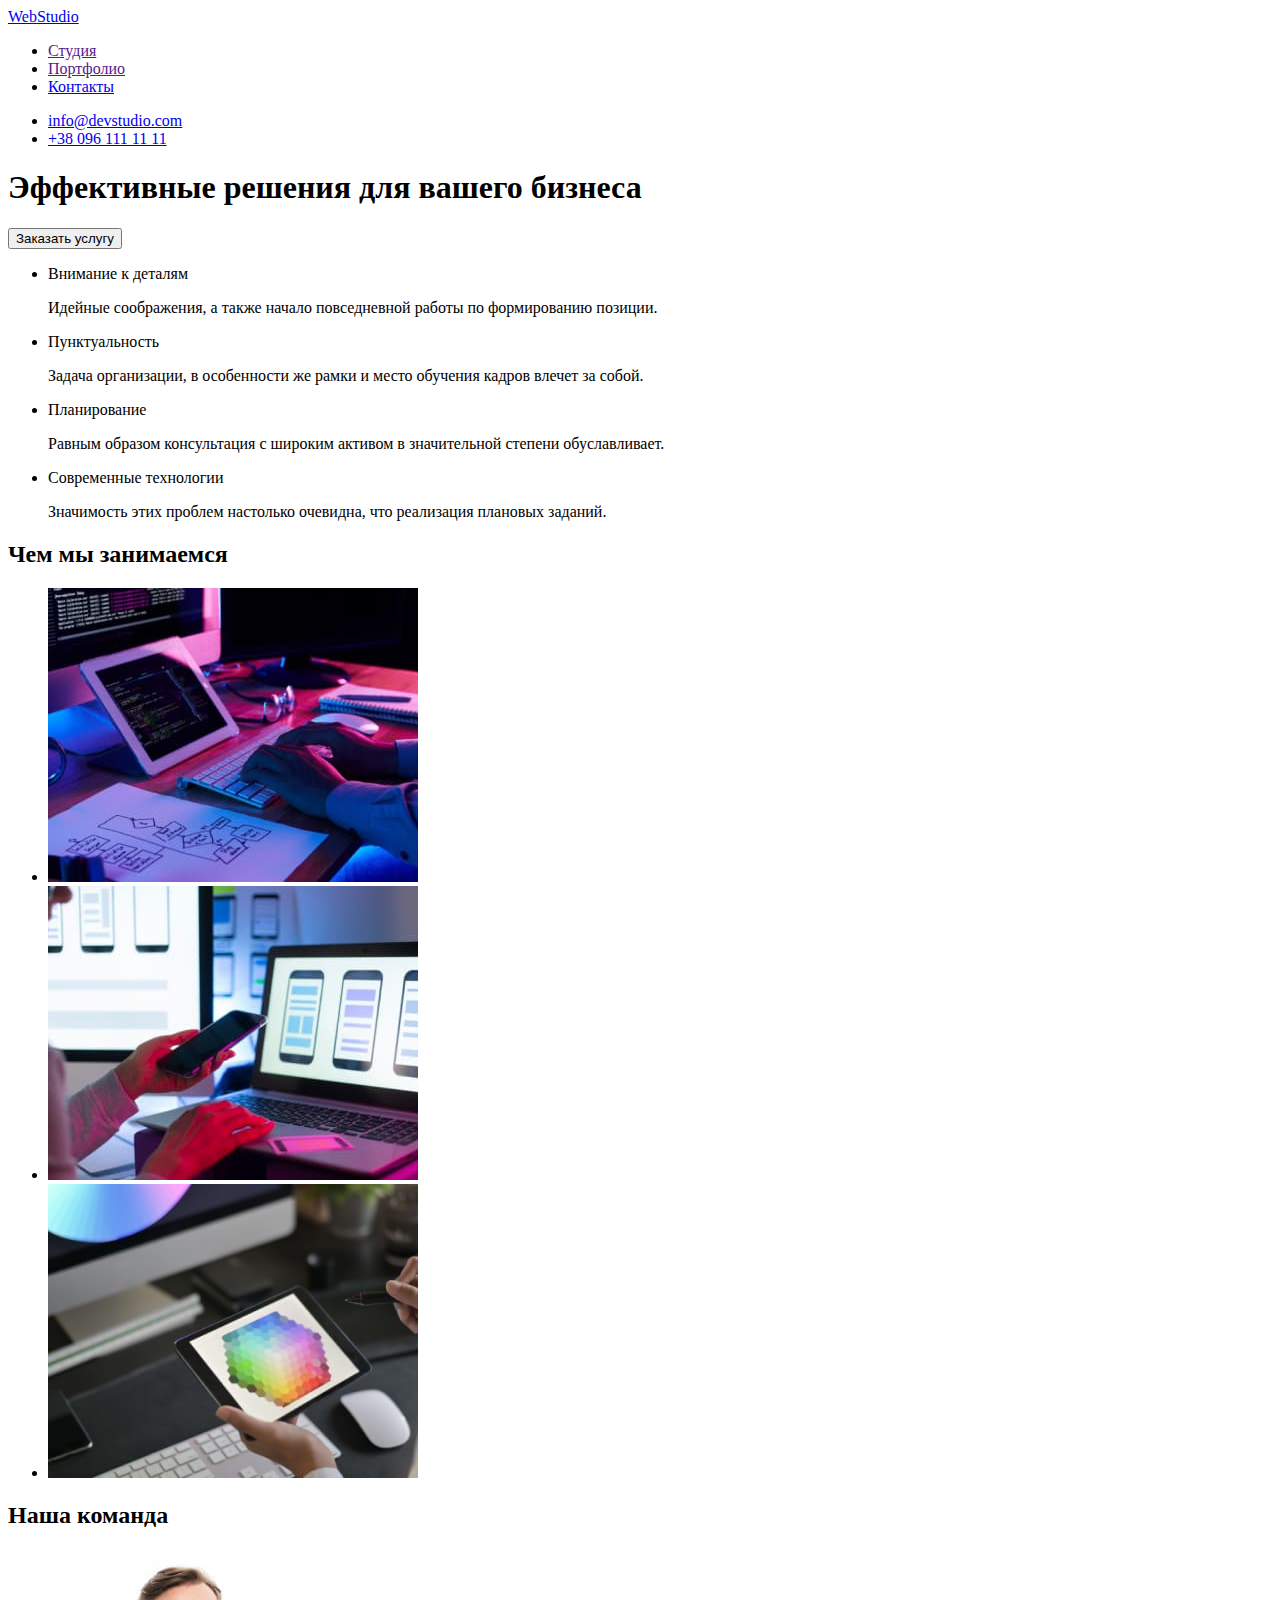
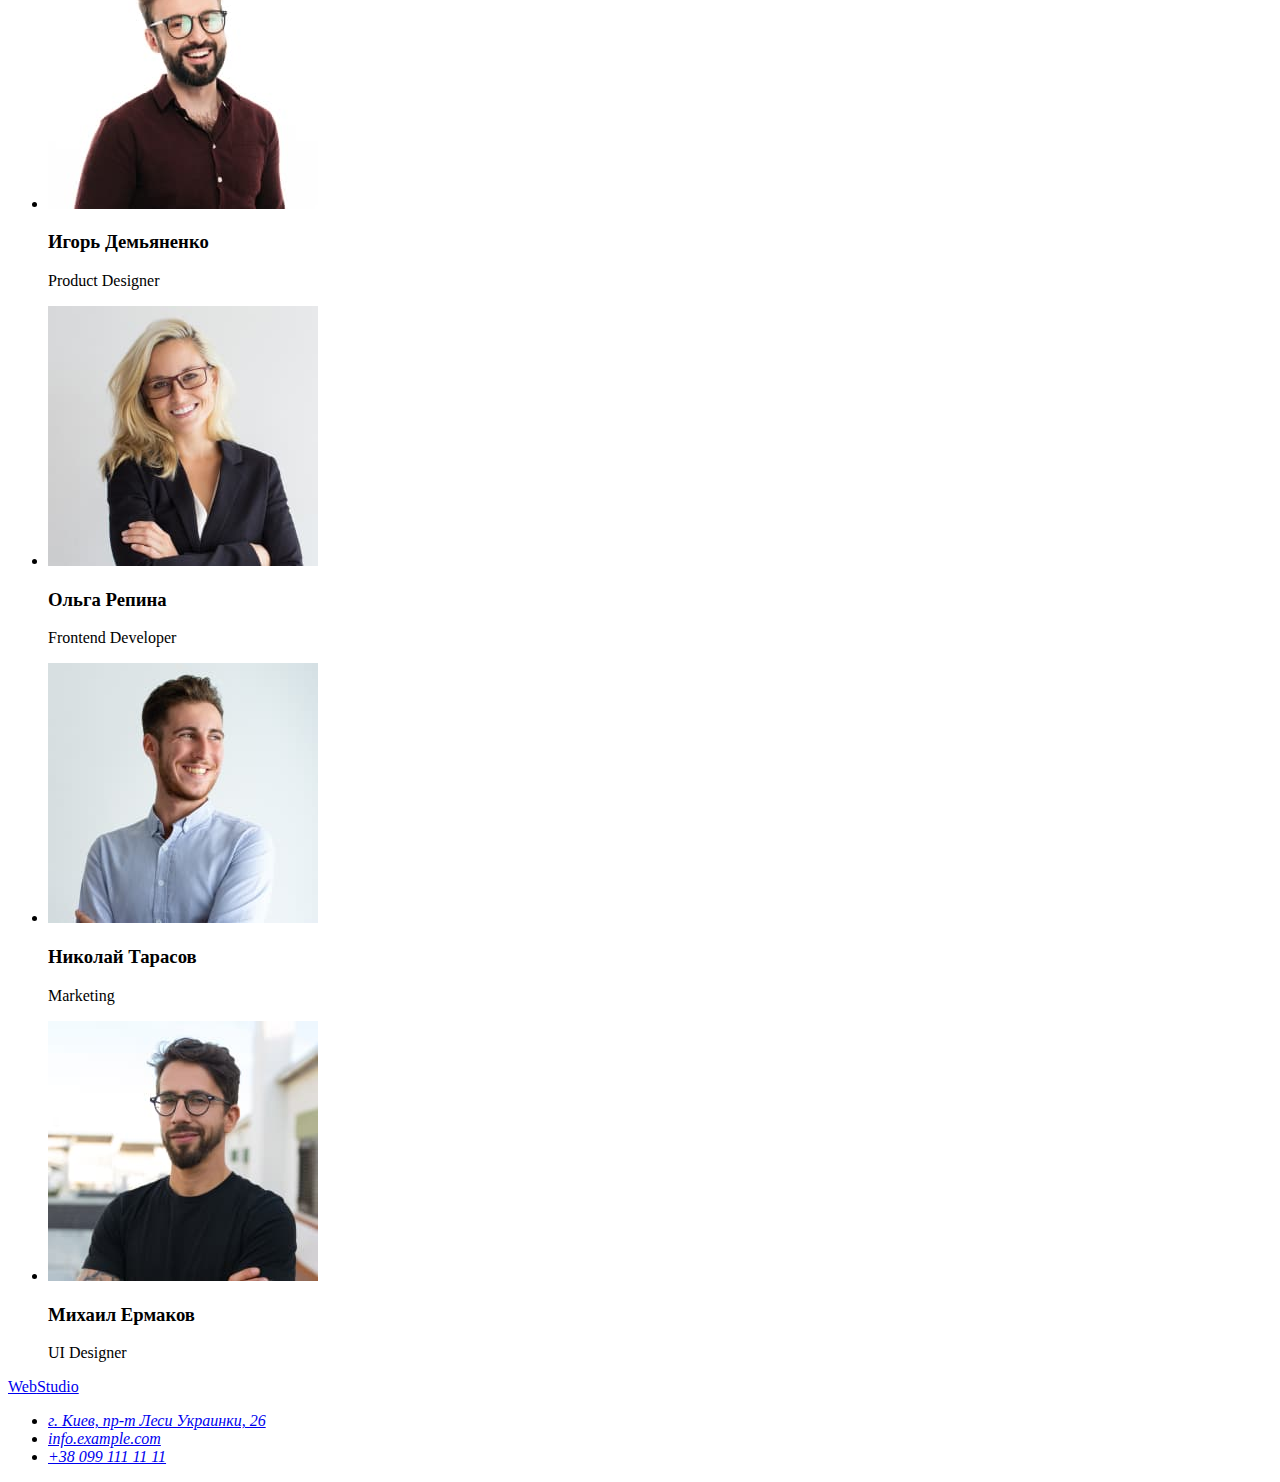
==== index.html @ 1241a921 "Initial commit" ====
<!DOCTYPE html>
<html lang="ru">
  <head>
    <meta charset="UTF-8" />
    <meta http-equiv="X-UA-Compatible" content="IE=edge" />
    <meta name="viewport" content="width=device-width, initial-scale=1.0" />
    <title>Студия</title>
    <link rel="stylesheet" href="css/stiles.css" />
  </head>
  <body>
    <!--Header-->
    <header class="header">
      <div class="container container-top-line">
        <a class="logo header-logo" href="./index.html">
          <span class="logo-accent">Web</span>Studio
        </a>
        <div class="header-content">
          <nav class="nav">
            <ul class="nav-list">
              <li class="nav-list-item">
                <a class="nav-link" href="">Студия</a>
              </li>
              <li class="nav-list-item">
                <a class="nav-link" href="">Портфолио</a>
              </li>
              <li class="nav-list-item">
                <a class="nav-link" href="#contacts">Контакты</a>
              </li>
            </ul>
          </nav>
          <ul class="top-menu-contacts-list">
            <li class="top-menu-contacts-item">
              <a
                class="top-menu-contacts-link"
                href="mailto:info@devstudio.com"
              >
                info@devstudio.com</a
              >
            </li>
            <li class="top-menu-contacts-item">
              <a class="top-menu-contacts-link" href="tel:+380961111111"
                >+38 096 111 11 11</a
              >
            </li>
          </ul>
        </div>
      </div>
    </header>
    <main>
      <!--Hero section -->
      <section class="hero-section">
        <div class="container hero-container">
          <h1 class="hero-title">Эффективные решения для вашего бизнеса</h1>
          <button type="button" class="order-button">Заказать услугу</button>
        </div>
      </section>
      <!--benefits Section-->
      <section class="benefits-section">
        <div class="container benefits-container">
          <h2 hidden class="section-title">Особенности</h2> <!--скрыто-->
          <ul class="benefits-list">
            <!--Benefits item 1-->
            <li class="benefits-item">
              <p class="benefits-item-title">Внимание к деталям</p>
              <p class="benefits-item-text">
                Идейные соображения, а также начало повседневной работы по
                формированию позиции.
              </p>
            </li>
            <!--benefits item 2-->
            <li class="benefits-item">
              <p class="benefits-item-title">Пунктуальность</p>
              <p class="benefits-item-text">
                Задача организации, в особенности же рамки и место обучения
                кадров влечет за собой.
              </p>
            </li>
            <!--benefits item 3-->
            <li class="benefits-item">
              <p class="benefits-item-title">Планирование</p>
              <p class="benefits-item-text">
                Равным образом консультация с широким активом в значительной
                степени обуславливает.
              </p>
            </li>
            <!--benefits item 4-->
            <li class="benefits-item">
              <p class="benefits-item-title">Современные технологии</p>
              <p class="benefits-item-text">
                Значимость этих проблем настолько очевидна, что реализация
                плановых заданий.
              </p>
            </li>
          </ul>
        </div>
      </section>
      <!--Activity Section-->
      <section class="activity-section">
        <div class="container activity-container">
          <h2 class="section-title">Чем мы занимаемся</h2>
          <ul class="activity-list">
            <li class="activity-item">
              <img
                class="activity-img"
                src="./images/box1.jpg"
                alt="box1"
                width="370"
                height="294"
              />
            </li>
            <li class="activity-item">
              <img
                class="activity-img"
                src="./images/box2.jpg"
                alt="box2"
                width="370"
                height="294"
              />
            </li>
            <li class="activity-item">
              <img
                class="activity-img"
                src="./images/box3.jpg"
                alt="box3"
                width="370"
                height="294"
              />
            </li>
          </ul>
        </div>
      </section>
      <!--Team Section-->
      <section class="team-section">
        <div class="container team-container">
          <h2 class="section-title">Наша команда</h2>
          <ul class="team-list">
            <!--Team-card 1-->
            <li class="team-card">
              <img
                src="./images/productdesigner.jpg"
                alt="Игорь Демьяненко"
                class="team-img"
                width="270"
                height="260"
              />
              <h3 class="team-card-name">Игорь Демьяненко</h3>
              <p lang="en" class="team-card-position">Product Designer</p>
            </li>
            <!--Team-card 2-->
            <li class="team-card">
              <img
                src="./images/fronenddeveloper.jpg"
                alt="Ольга Репина"
                class="team-img"
                width="270"
                height="260"
              />
              <h3 class="team-card-name">Ольга Репина</h3>
              <p lang="en" class="team-card-position">Frontend Developer</p>
            </li>
            <!--Team-card 3-->
            <li class="team-card">
              <img
                src="./images/marketing.jpg"
                alt="Николай Тарасов"
                class="team-img"
                width="270"
                height="260"
              />
              <h3 class="team-card-name">Николай Тарасов</h3>
              <p lang="en" class="team-card-position">Marketing</p>
            </li>
            <!--Team-card 4-->
            <li class="team-card">
              <img
                src="./images/uidesigner.jpg"
                alt="Михаил Ермаков"
                class="team-img"
                width="270"
                height="260"
              />
              <h3 class="team-card-name">Михаил Ермаков</h3>
              <p lang="en" class="team-card-position">UI Designer</p>
            </li>
          </ul>
        </div>
      </section>
    </main>
    <!--Footer-->
    <footer class="footer" id="contacts">
      <div class="container footer-container">
        <a class="logo footer-logo" href="./index.html">
          <span class="logo-accent">Web</span>Studio
        </a>
        <address class="footer-address">
          <ul>
            <li>
              <a
                href="https://goo.gl/maps/AorqNfxdtR1ALaBC8"
                target="-blank"
                rel="noopener noreferrer"
                class="footer-contacts-item"
                >г. Киев, пр-т Леси Украинки, 26</a
              >
            </li>
            <li>
              <a class="footer-contacts-link" href="mailto:info.example.com"
                >info.example.com</a
              >
            </li>
            <li>
              <a class="footer-contacts-link" href="tel:+380991111111">
                +38 099 111 11 11</a
              >
            </li>
          </ul>
        </address>
      </div>
    </footer>
  </body>
</html>
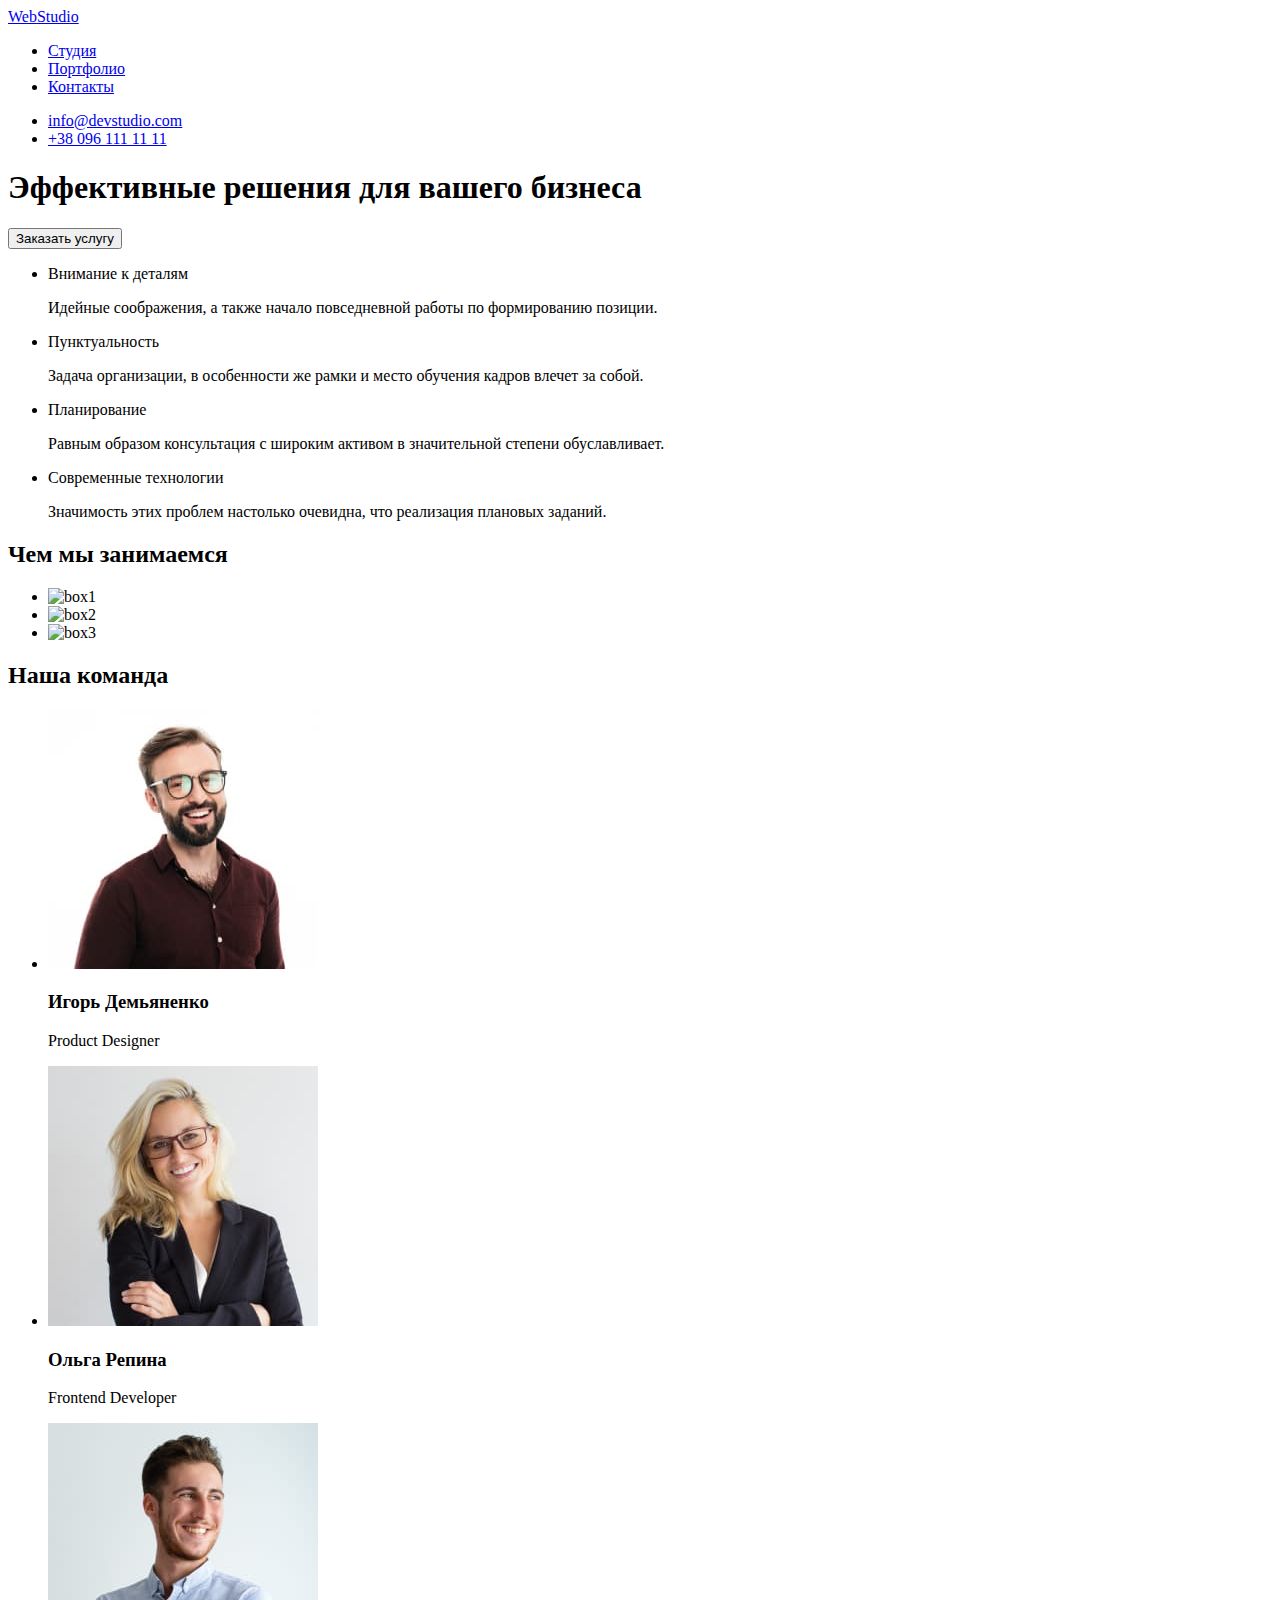
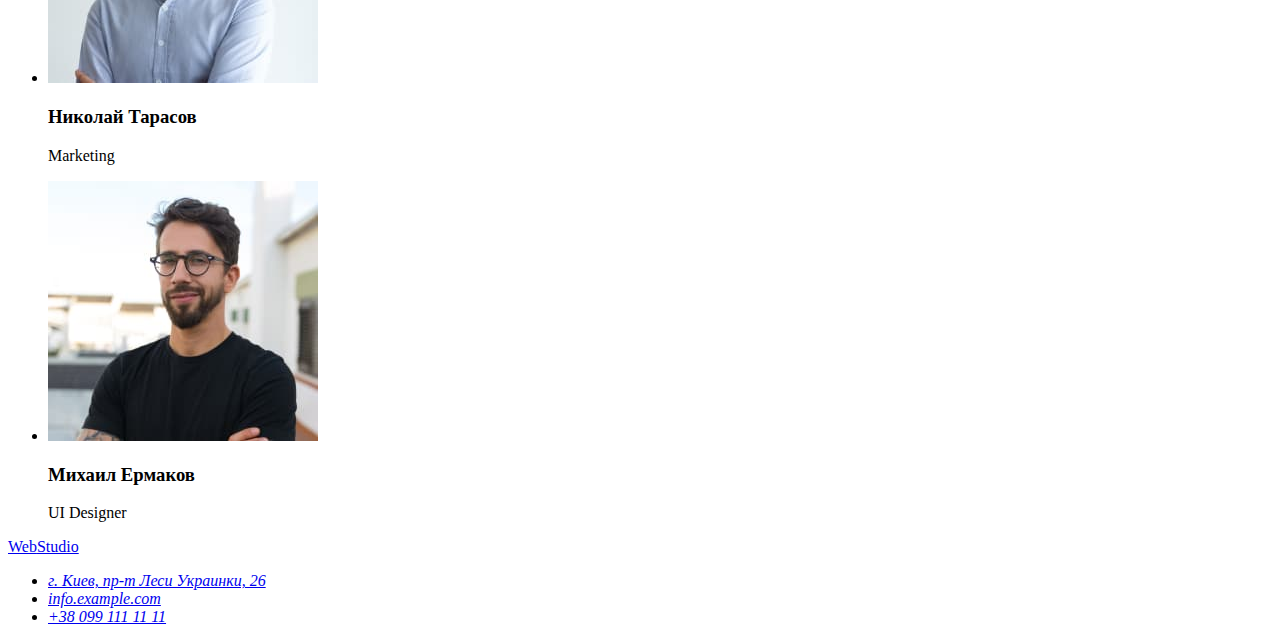
==== commit 92b2f982: "Portfolio add" ====
--- a/index.html
+++ b/index.html
@@ -18,10 +18,10 @@
           <nav class="nav">
             <ul class="nav-list">
               <li class="nav-list-item">
-                <a class="nav-link" href="">Студия</a>
+                <a class="nav-link" href="./index.html">Студия</a>
               </li>
               <li class="nav-list-item">
-                <a class="nav-link" href="">Портфолио</a>
+                <a class="nav-link" href="./portfolio.html">Портфолио</a>
               </li>
               <li class="nav-list-item">
                 <a class="nav-link" href="#contacts">Контакты</a>
@@ -51,15 +51,15 @@
       <section class="hero-section">
         <div class="container hero-container">
           <h1 class="hero-title">Эффективные решения для вашего бизнеса</h1>
-          <button type="button" class="order-button">Заказать услугу</button>
-        </div>
-      </section>
-      <!--benefits Section-->
+          <button type="button" class="hero-button">Заказать услугу</button>
+        </div>
+      </section>
+      <!--Benefits Section-->
       <section class="benefits-section">
         <div class="container benefits-container">
           <h2 hidden class="section-title">Особенности</h2> <!--скрыто-->
           <ul class="benefits-list">
-            <!--Benefits item 1-->
+            <!--benefits item 1-->
             <li class="benefits-item">
               <p class="benefits-item-title">Внимание к деталям</p>
               <p class="benefits-item-text">
@@ -94,33 +94,33 @@
           </ul>
         </div>
       </section>
-      <!--Activity Section-->
-      <section class="activity-section">
-        <div class="container activity-container">
+      <!--Activities Section-->
+      <section class="activities-section">
+        <div class="container activities-container">
           <h2 class="section-title">Чем мы занимаемся</h2>
-          <ul class="activity-list">
-            <li class="activity-item">
-              <img
-                class="activity-img"
-                src="./images/box1.jpg"
+          <ul class="activities-list">
+            <li class="activities-item">
+              <img
+                class="activities-img"
+                src="./images/activities/box1.jpg"
                 alt="box1"
                 width="370"
                 height="294"
               />
             </li>
-            <li class="activity-item">
-              <img
-                class="activity-img"
-                src="./images/box2.jpg"
+            <li class="activities-item">
+              <img
+                class="activities-img"
+                src="./images/activities/box2.jpg"
                 alt="box2"
                 width="370"
                 height="294"
               />
             </li>
-            <li class="activity-item">
-              <img
-                class="activity-img"
-                src="./images/box3.jpg"
+            <li class="activities-item">
+              <img
+                class="activities-img"
+                src="./images/activities/box3.jpg"
                 alt="box3"
                 width="370"
                 height="294"
@@ -137,7 +137,7 @@
             <!--Team-card 1-->
             <li class="team-card">
               <img
-                src="./images/productdesigner.jpg"
+                src="./images/team/productdesigner.jpg"
                 alt="Игорь Демьяненко"
                 class="team-img"
                 width="270"
@@ -149,7 +149,7 @@
             <!--Team-card 2-->
             <li class="team-card">
               <img
-                src="./images/fronenddeveloper.jpg"
+                src="./images/team/fronenddeveloper.jpg"
                 alt="Ольга Репина"
                 class="team-img"
                 width="270"
@@ -161,7 +161,7 @@
             <!--Team-card 3-->
             <li class="team-card">
               <img
-                src="./images/marketing.jpg"
+                src="./images/team/marketing.jpg"
                 alt="Николай Тарасов"
                 class="team-img"
                 width="270"
@@ -173,7 +173,7 @@
             <!--Team-card 4-->
             <li class="team-card">
               <img
-                src="./images/uidesigner.jpg"
+                src="./images/team/uidesigner.jpg"
                 alt="Михаил Ермаков"
                 class="team-img"
                 width="270"
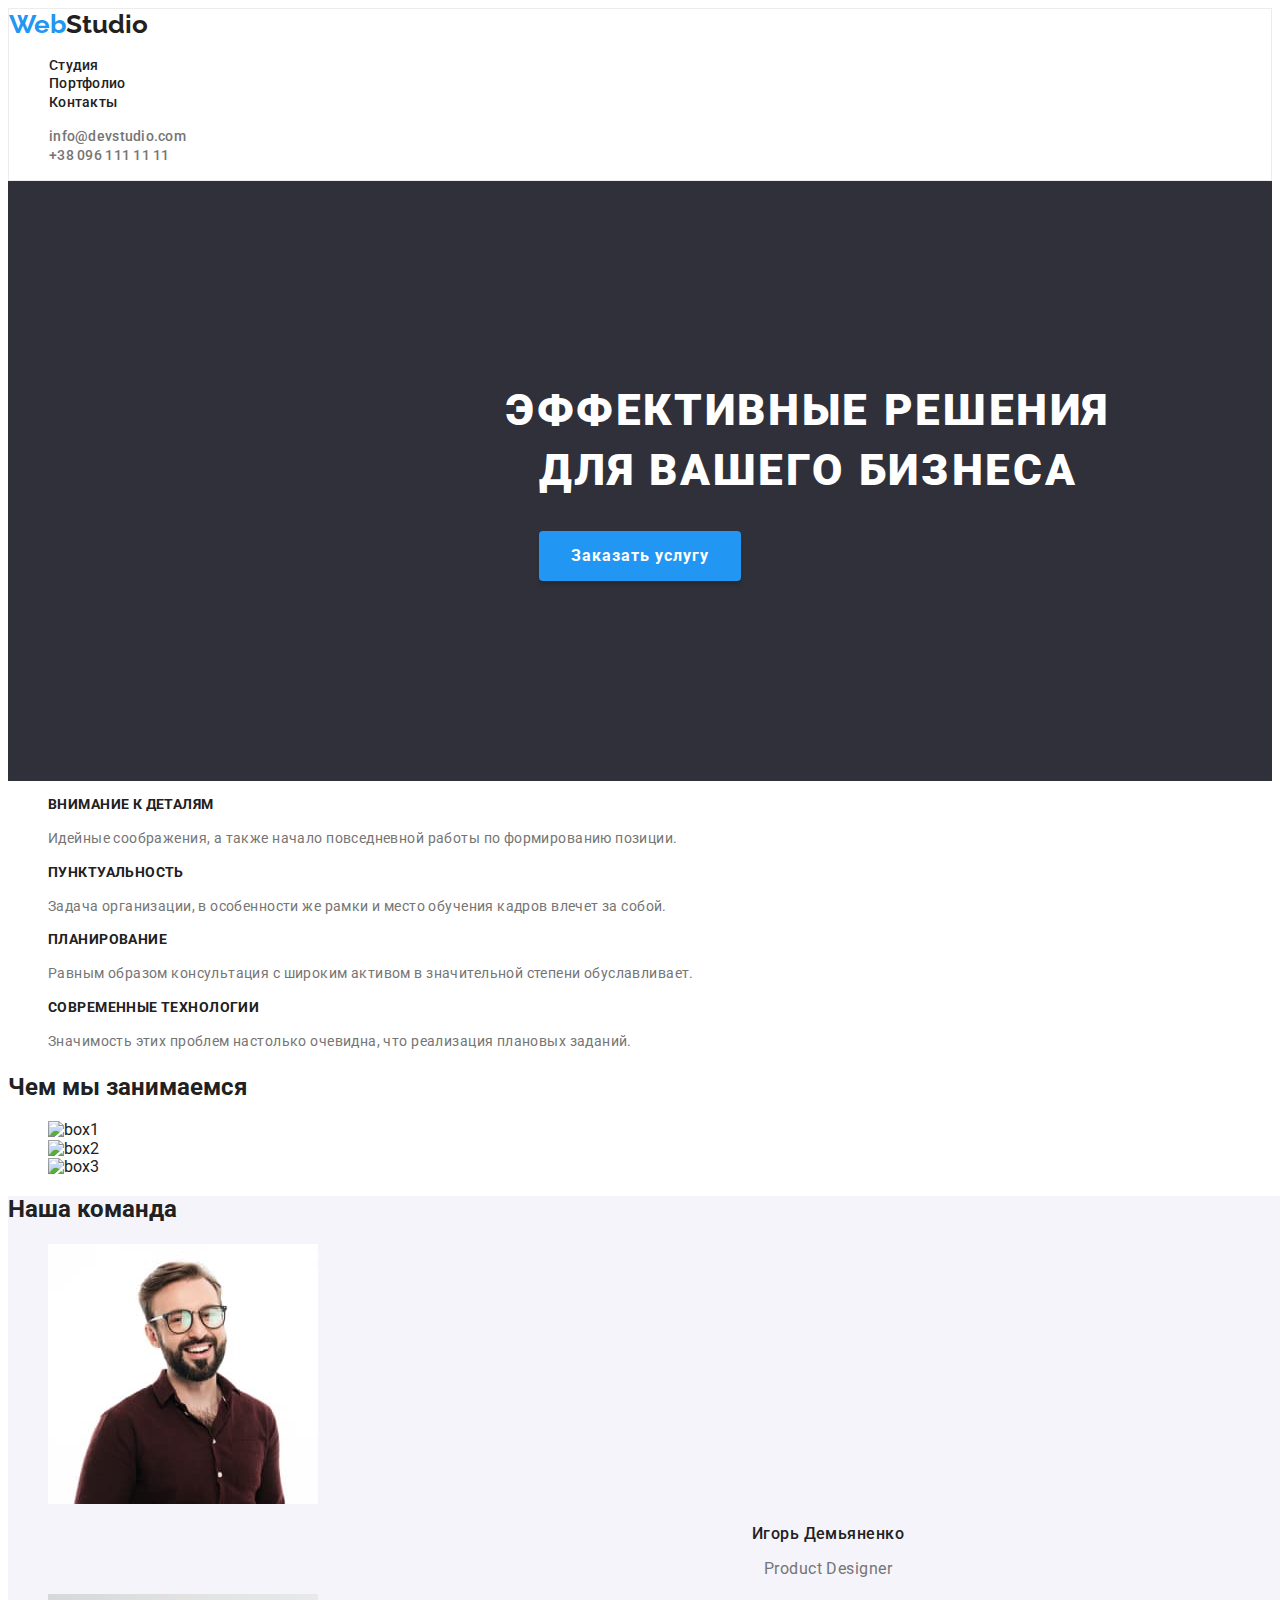
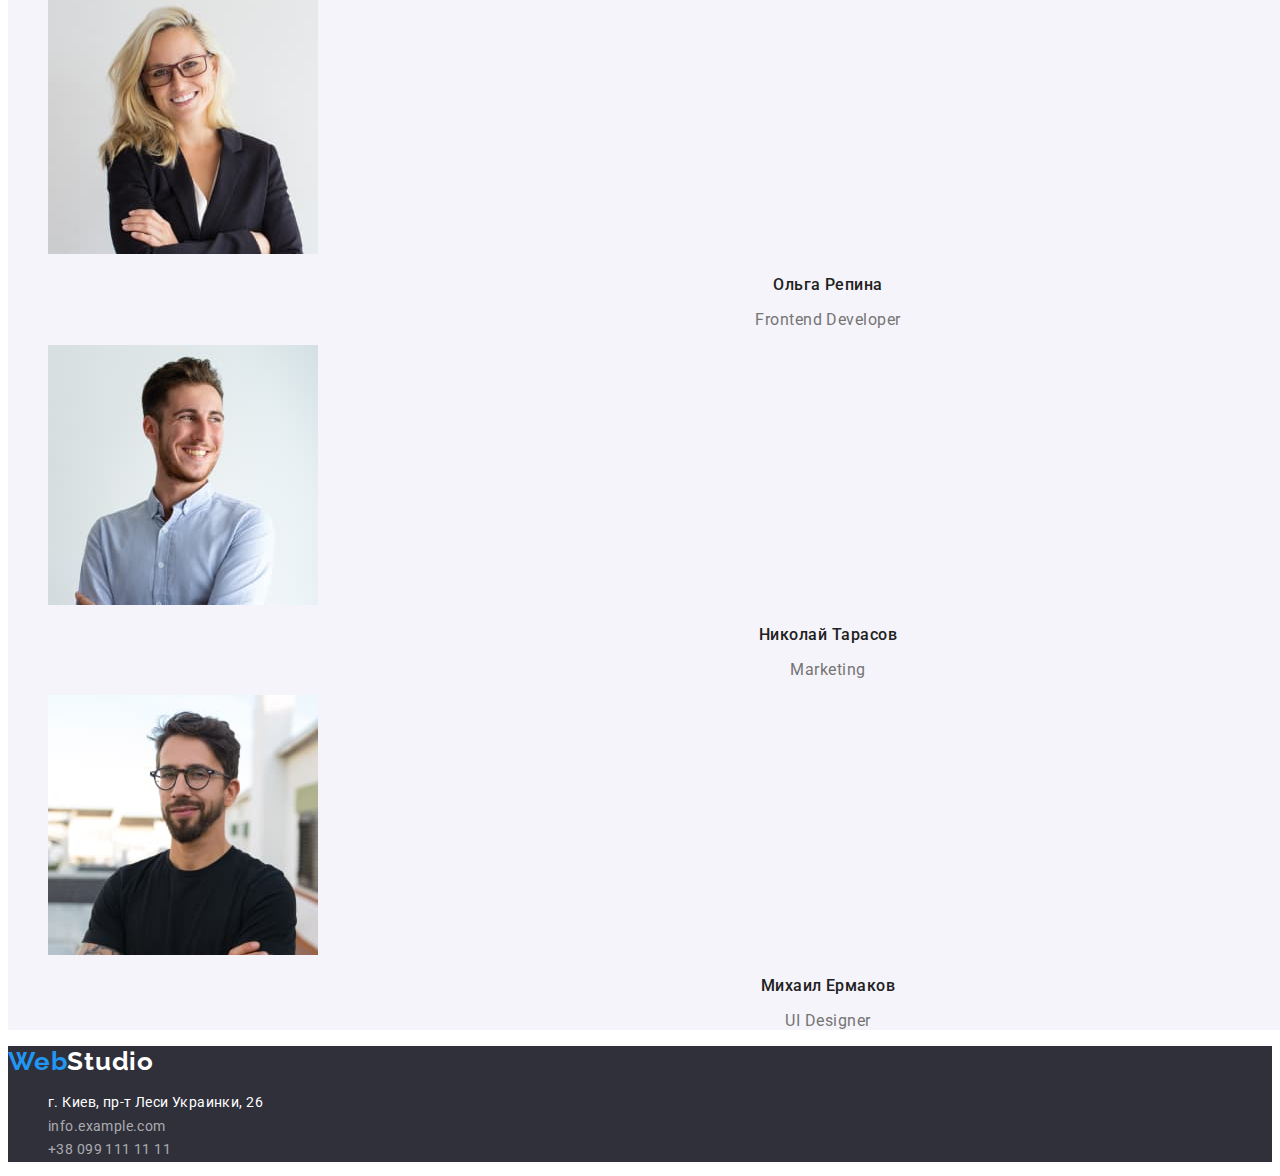
==== commit 9b43fd03: "css fonts and colors" ====
--- a/index.html
+++ b/index.html
@@ -5,40 +5,43 @@
     <meta http-equiv="X-UA-Compatible" content="IE=edge" />
     <meta name="viewport" content="width=device-width, initial-scale=1.0" />
     <title>Студия</title>
-    <link rel="stylesheet" href="css/stiles.css" />
+    <link link rel="stylesheet" href="./css/styles.css" />
+    <link link rel="preconnect" href="https://fonts.googleapis.com">
+<link link rel="preconnect" href="https://fonts.gstatic.com" crossorigin>
+<link link href="https://fonts.googleapis.com/css2?family=Raleway:wght@700&family=Roboto:wght@400;500;700;900&display=swap" rel="stylesheet"> 
   </head>
   <body>
     <!--Header-->
     <header class="header">
       <div class="container container-top-line">
-        <a class="logo header-logo" href="./index.html">
+        <a class="logo header-logo link" href="./index.html">
           <span class="logo-accent">Web</span>Studio
         </a>
         <div class="header-content">
           <nav class="nav">
-            <ul class="nav-list">
+            <ul class="nav-list list">
               <li class="nav-list-item">
-                <a class="nav-link" href="./index.html">Студия</a>
+                <a class="nav-link link" href="./index.html">Студия</a>
               </li>
               <li class="nav-list-item">
-                <a class="nav-link" href="./portfolio.html">Портфолио</a>
+                <a class="nav-link link" href="./portfolio.html">Портфолио</a>
               </li>
               <li class="nav-list-item">
-                <a class="nav-link" href="#contacts">Контакты</a>
+                <a class="nav-link link" href="#contacts">Контакты</a>
               </li>
             </ul>
           </nav>
-          <ul class="top-menu-contacts-list">
+          <ul class="top-menu-contacts-list list">
             <li class="top-menu-contacts-item">
               <a
-                class="top-menu-contacts-link"
+                class="top-menu-contacts-link link"
                 href="mailto:info@devstudio.com"
               >
                 info@devstudio.com</a
               >
             </li>
             <li class="top-menu-contacts-item">
-              <a class="top-menu-contacts-link" href="tel:+380961111111"
+              <a class="top-menu-contacts-link link" href="tel:+380961111111"
                 >+38 096 111 11 11</a
               >
             </li>
@@ -46,19 +49,19 @@
         </div>
       </div>
     </header>
-    <main>
+    <main class="main content">
       <!--Hero section -->
-      <section class="hero-section">
+      <section class="hero">
         <div class="container hero-container">
           <h1 class="hero-title">Эффективные решения для вашего бизнеса</h1>
-          <button type="button" class="hero-button">Заказать услугу</button>
+          <button type="button" class="hero-button btn">Заказать услугу</button>
         </div>
       </section>
       <!--Benefits Section-->
-      <section class="benefits-section">
+      <section class="benefits">
         <div class="container benefits-container">
           <h2 hidden class="section-title">Особенности</h2> <!--скрыто-->
-          <ul class="benefits-list">
+          <ul class="benefits-list list">
             <!--benefits item 1-->
             <li class="benefits-item">
               <p class="benefits-item-title">Внимание к деталям</p>
@@ -95,10 +98,10 @@
         </div>
       </section>
       <!--Activities Section-->
-      <section class="activities-section">
+      <section class="activities">
         <div class="container activities-container">
           <h2 class="section-title">Чем мы занимаемся</h2>
-          <ul class="activities-list">
+          <ul class="activities-list list">
             <li class="activities-item">
               <img
                 class="activities-img"
@@ -130,10 +133,10 @@
         </div>
       </section>
       <!--Team Section-->
-      <section class="team-section">
+      <section class="team">
         <div class="container team-container">
           <h2 class="section-title">Наша команда</h2>
-          <ul class="team-list">
+          <ul class="team-list list">
             <!--Team-card 1-->
             <li class="team-card">
               <img
@@ -189,27 +192,27 @@
     <!--Footer-->
     <footer class="footer" id="contacts">
       <div class="container footer-container">
-        <a class="logo footer-logo" href="./index.html">
+        <a class="logo footer-logo link" href="./index.html">
           <span class="logo-accent">Web</span>Studio
         </a>
         <address class="footer-address">
-          <ul>
+          <ul class="footer-list list">
             <li>
               <a
                 href="https://goo.gl/maps/AorqNfxdtR1ALaBC8"
                 target="-blank"
                 rel="noopener noreferrer"
-                class="footer-contacts-item"
+                class="footer-contacts-item link"
                 >г. Киев, пр-т Леси Украинки, 26</a
               >
             </li>
             <li>
-              <a class="footer-contacts-link" href="mailto:info.example.com"
+              <a class="footer-contacts-link link" href="mailto:info.example.com"
                 >info.example.com</a
               >
             </li>
             <li>
-              <a class="footer-contacts-link" href="tel:+380991111111">
+              <a class="footer-contacts-link link" href="tel:+380991111111">
                 +38 099 111 11 11</a
               >
             </li>
--- a/css/styles.css
+++ b/css/styles.css
@@ -0,0 +1,298 @@
+:root {
+    --accent: #2196F3;
+    --main-bg: #FFFFFF;
+    --secondary-bg: #F5F4FA;
+    --main-text: #212121;
+    --secondary-text: #757575;
+    --light-text: #ffffff;
+    --footer-contacts: rgba(255, 255, 255, 0.6);
+    --footer-bg: #2F303A;
+    --nav-underline: #ECECEC;
+    --item-border: #EEEEEE;
+    /* fonts */
+    --main-font:"Roboto";
+    --secondary-font: "Raleway";
+}
+
+body {
+    font-family:var(--main-font),sans-serif;
+    font size: 14px;
+    line-height: 1.15;
+    color: var(--main-text);
+    background-color: var(--main-bg);
+    width: auto;
+    height: auto;
+}
+
+.btn {
+    font-family: inherit;
+    text-transform: none;
+    border-style: none;
+    border-radius: 4px;
+    font-size: 16px;
+}
+
+.list {
+    list-style: none;
+
+}
+
+.link {
+    text-decoration: none;
+    color: var(--main-text)
+}
+
+
+/* Header section */
+
+.header {
+    background-color: var(--main-bg);
+    border: 1px solid var(--nav-underline);
+}
+
+.nav-link, .top-menu-contacts-link {
+    font-style: normal;
+    font-weight: 500;
+    font-size: 14px;
+    line-height: 1.14;
+    letter-spacing: 0.02em;
+}
+.nav-link {
+    color: var(--main-text);
+}
+
+.top-menu-contacts-link{
+    color: var(--secondary-text);
+}
+
+/* Hover */
+
+.link:hover {
+    cursor: pointer;
+}
+
+.top-menu-contacts-link:hover,
+.nav-link:hover,
+.footer-contacts-link:hover,
+.footer-contacts-item:hover,
+.top-menu-contacts-link:focus,
+.nav-link:focus,
+.footer-contacts-link:focus,
+.footer-contacts-item:focus {
+    outline: none;
+    border: none;
+    color: var(--accent)
+}
+
+.nav-link:current (a) {
+    color: var(--accent);
+}
+
+.hero-button,
+.filters-button:hover,
+.hero-button,
+.filters-button:focus {
+    outline: none;
+    cursor: pointer;
+}
+
+.filters-button:hover,
+.filters-button:focus {
+    background-color: var(--accent);
+    box-shadow: 0px 3px 1px rgba(0, 0, 0, 0.1), 0px 1px 2px rgba(0, 0, 0, 0.08), 0px 2px 2px rgba(0, 0, 0, 0.12);
+    color: var(--light-text);
+}
+
+/* Logo */
+
+.logo {
+    width: 145px;
+    height: 31px;
+    display: flex;
+    font-size: 26px;
+    line-height: 1.2;
+    font-family:var(--secondary-font), sans-serif;
+    font-weight: 700;
+}
+
+.logo-accent {
+    color: var(--accent)
+}
+
+/* hero */
+
+.hero-container {
+    background-color: var(--footer-bg);
+}
+
+.hero-container {
+    width: auto;
+    height: 600px;
+    margin-left: 0px;
+    margin-top: 0px;
+}
+
+.hero-title {
+    font-style: normal;
+    font-weight: 900;
+    font-size: 44px;
+    line-height: 1.36;
+    color: var(--light-text);
+    text-align: center;
+    letter-spacing: 0.06em;
+    text-transform: uppercase;
+}
+
+.hero-title {
+    width: 696px;
+    height: 120px;
+    margin: auto;
+    padding: 200px 452px 30px 452px;
+}
+
+/* hero button */
+
+.hero-button {
+    font-style: normal;
+    font-weight: 700;
+    line-height: 1.875;
+    font-size: 16px;
+    background-color: var(--accent);
+    box-shadow: 0px 4px 4px rgba(0, 0, 0, 0.15);
+    letter-spacing: 0.06em;
+    color: var(--light-text);
+}
+
+.hero-button {
+    margin-left: auto;
+    margin-right: auto;
+    padding: 10px 32px;  
+}
+
+.hero-button {
+    display: block;
+    align-items: center;
+    text-align: center;
+}
+
+/* Section title */
+.section_title {
+    font-style: normal;
+    font-weight: 700;
+    font-size: 36px;
+    line-height: 1.17;
+    text-align: center;
+    letter-spacing: 0.03em;
+}
+.section_title {
+    text-align: center;
+    margin-bottom: 30px
+}
+
+/* Benefits section */
+
+.benefits-item-title {
+    font-style: normal;
+    font-weight: 700;
+    font-size: 14px;
+    line-height: 1.14;
+    letter-spacing: 0.03em;
+    text-transform: uppercase;
+}
+
+.benefits-item-text {
+    font-style: normal;
+    font-weight: 400;
+    font-size: 14px;
+    line-height: 1.7;
+    letter-spacing: 0.03em;
+    color:var(--secondary-text)
+}
+
+/* Team Section */
+
+.team-container {
+    background-color: var(--secondary-bg);
+    width: 1600px;
+}
+
+.team-card-name, .team-card-position {
+    font-style: normal;
+    font-size: 16px;
+    line-height: 1.19;
+    text-align: center;
+    letter-spacing: 0.03em;
+}
+.team-card-name {
+font-weight: 500;
+}
+.team-card-position, .projets-description  {
+    font-weight: 400;
+    color: var(--secondary-text);
+}
+
+/* Portfolio filters */
+
+.filters-button {
+    font-style: normal;
+    font-weight: 500;
+    font-size: 16px;
+    line-height: 1.6;
+    text-align: center;
+    letter-spacing: 0.03em;
+    background-color: var(--secondary-bg);
+    padding: 6px 22px;
+}
+
+/* Ptojects */
+
+.projects-conteiner {
+    box-sizing: border-box;
+    border: 1px solid #EEEEEE;
+}
+
+.projects-name {
+    font-style: normal;
+    font-weight: 700;
+    font-size: 18px;
+    line-height: 2;
+    letter-spacing: 0.06em;
+}
+
+.projets-description {
+    font-style: normal;
+    font-size: 16px;
+    line-height: 1.88;
+    letter-spacing: 0.03em;
+}
+
+/* Footer */
+
+.footer-container {
+    background-color: var(--footer-bg);
+}
+
+.footer-logo {
+    font-style: normal;
+    font-weight: 700;
+    font-size: 26px;
+    line-height: 1.19;
+    letter-spacing: 0.03em;
+    color: var(--light-text);
+}
+
+.footer-list{
+    font-style: normal;
+    font-weight: 400;
+    font-size: 14px;
+    line-height: 1.7;
+    letter-spacing: 0.03em;
+}
+
+.footer-contacts-item {
+    color: var(--light-text);
+}
+
+.footer-contacts-link {
+    color: rgba(255, 255, 255, 0.6);
+}
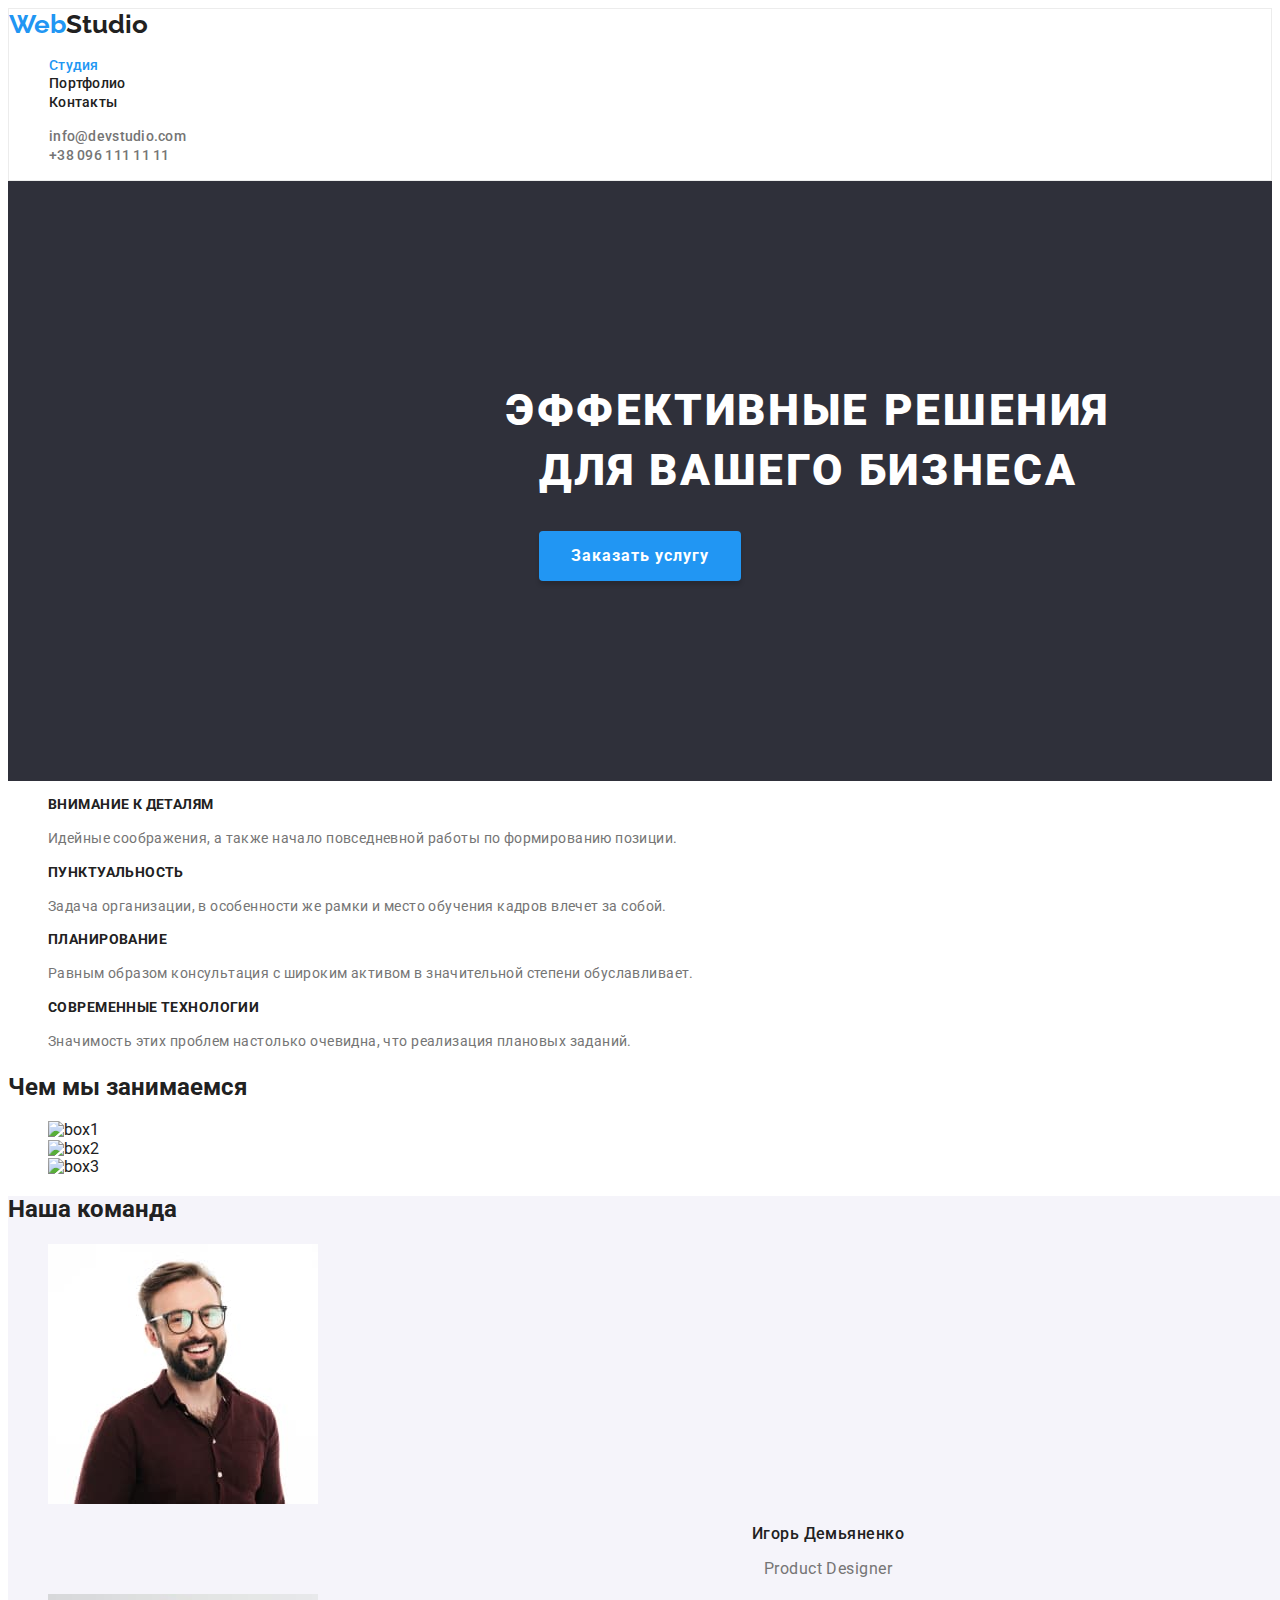
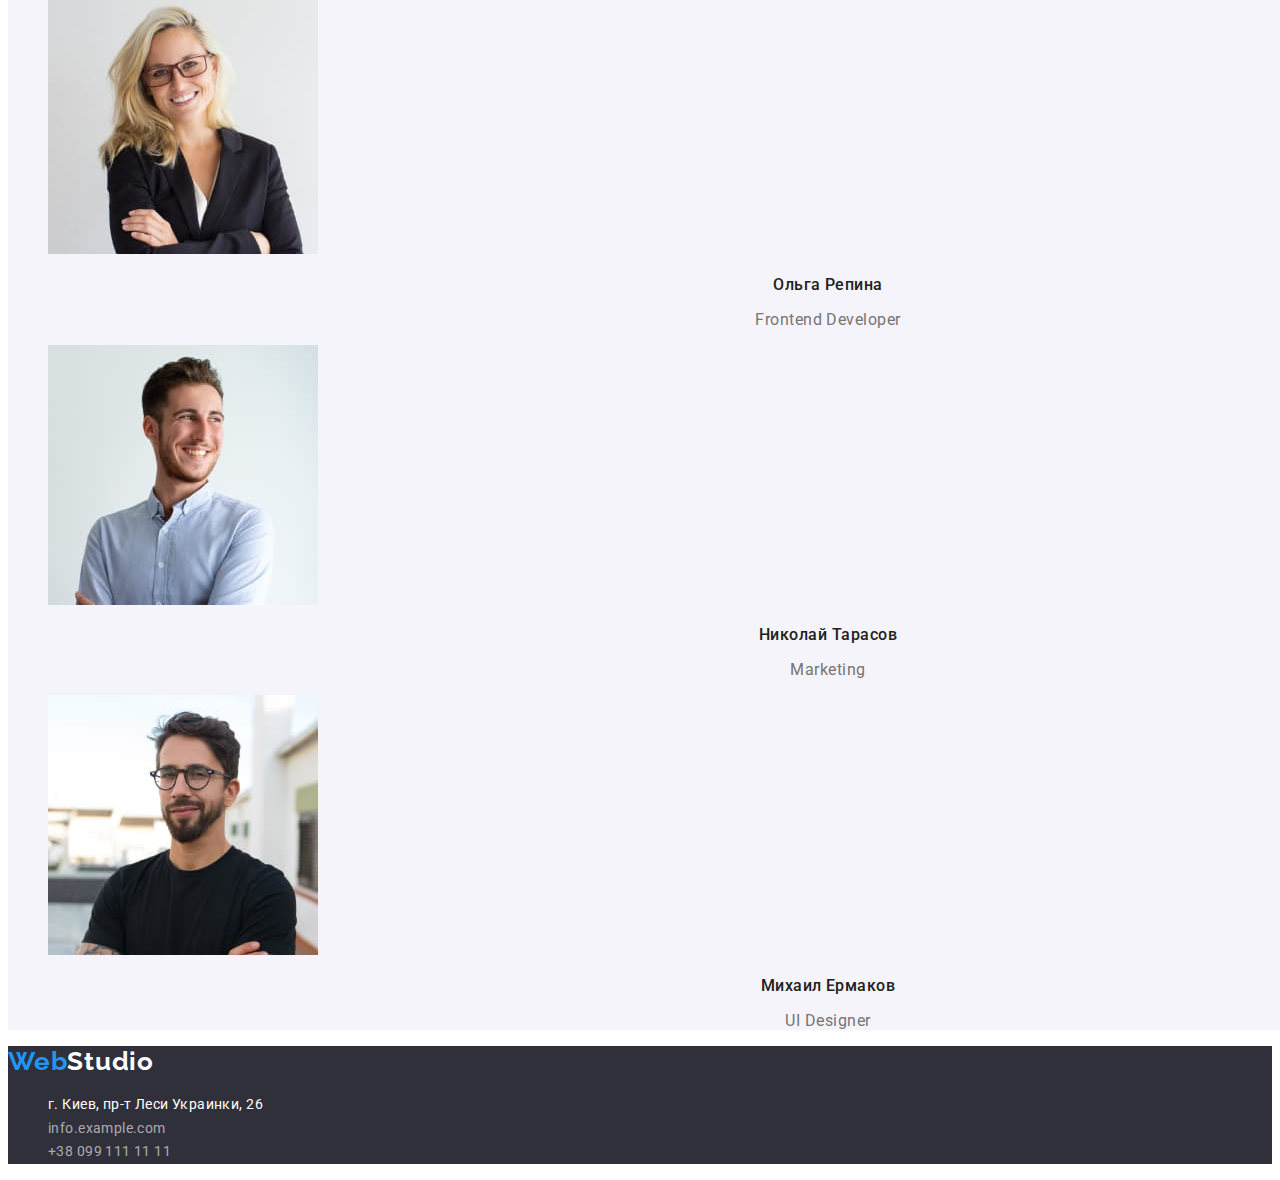
==== commit f6cc7296: "+nav-link-active" ====
--- a/index.html
+++ b/index.html
@@ -21,7 +21,7 @@
           <nav class="nav">
             <ul class="nav-list list">
               <li class="nav-list-item">
-                <a class="nav-link link" href="./index.html">Студия</a>
+                <a class="nav-link link nav-link-active" href="./index.html">Студия</a>
               </li>
               <li class="nav-list-item">
                 <a class="nav-link link" href="./portfolio.html">Портфолио</a>
--- a/css/styles.css
+++ b/css/styles.css
@@ -16,7 +16,7 @@
 
 body {
     font-family:var(--main-font),sans-serif;
-    font size: 14px;
+    font size: 16px;
     line-height: 1.15;
     color: var(--main-text);
     background-color: var(--main-bg);
@@ -29,7 +29,6 @@
     text-transform: none;
     border-style: none;
     border-radius: 4px;
-    font-size: 16px;
 }
 
 .list {
@@ -61,15 +60,14 @@
     color: var(--main-text);
 }
 
+.nav-link-active {
+    color: var(--accent);
+}
 .top-menu-contacts-link{
     color: var(--secondary-text);
 }
 
 /* Hover */
-
-.link:hover {
-    cursor: pointer;
-}
 
 .top-menu-contacts-link:hover,
 .nav-link:hover,
@@ -84,10 +82,6 @@
     color: var(--accent)
 }
 
-.nav-link:current (a) {
-    color: var(--accent);
-}
-
 .hero-button,
 .filters-button:hover,
 .hero-button,
@@ -201,8 +195,6 @@
 }
 
 .benefits-item-text {
-    font-style: normal;
-    font-weight: 400;
     font-size: 14px;
     line-height: 1.7;
     letter-spacing: 0.03em;
@@ -227,7 +219,6 @@
 font-weight: 500;
 }
 .team-card-position, .projets-description  {
-    font-weight: 400;
     color: var(--secondary-text);
 }
 
@@ -260,8 +251,6 @@
 }
 
 .projets-description {
-    font-style: normal;
-    font-size: 16px;
     line-height: 1.88;
     letter-spacing: 0.03em;
 }
@@ -281,7 +270,7 @@
     color: var(--light-text);
 }
 
-.footer-list{
+.footer-contacts-item, .footer-contacts-link {
     font-style: normal;
     font-weight: 400;
     font-size: 14px;
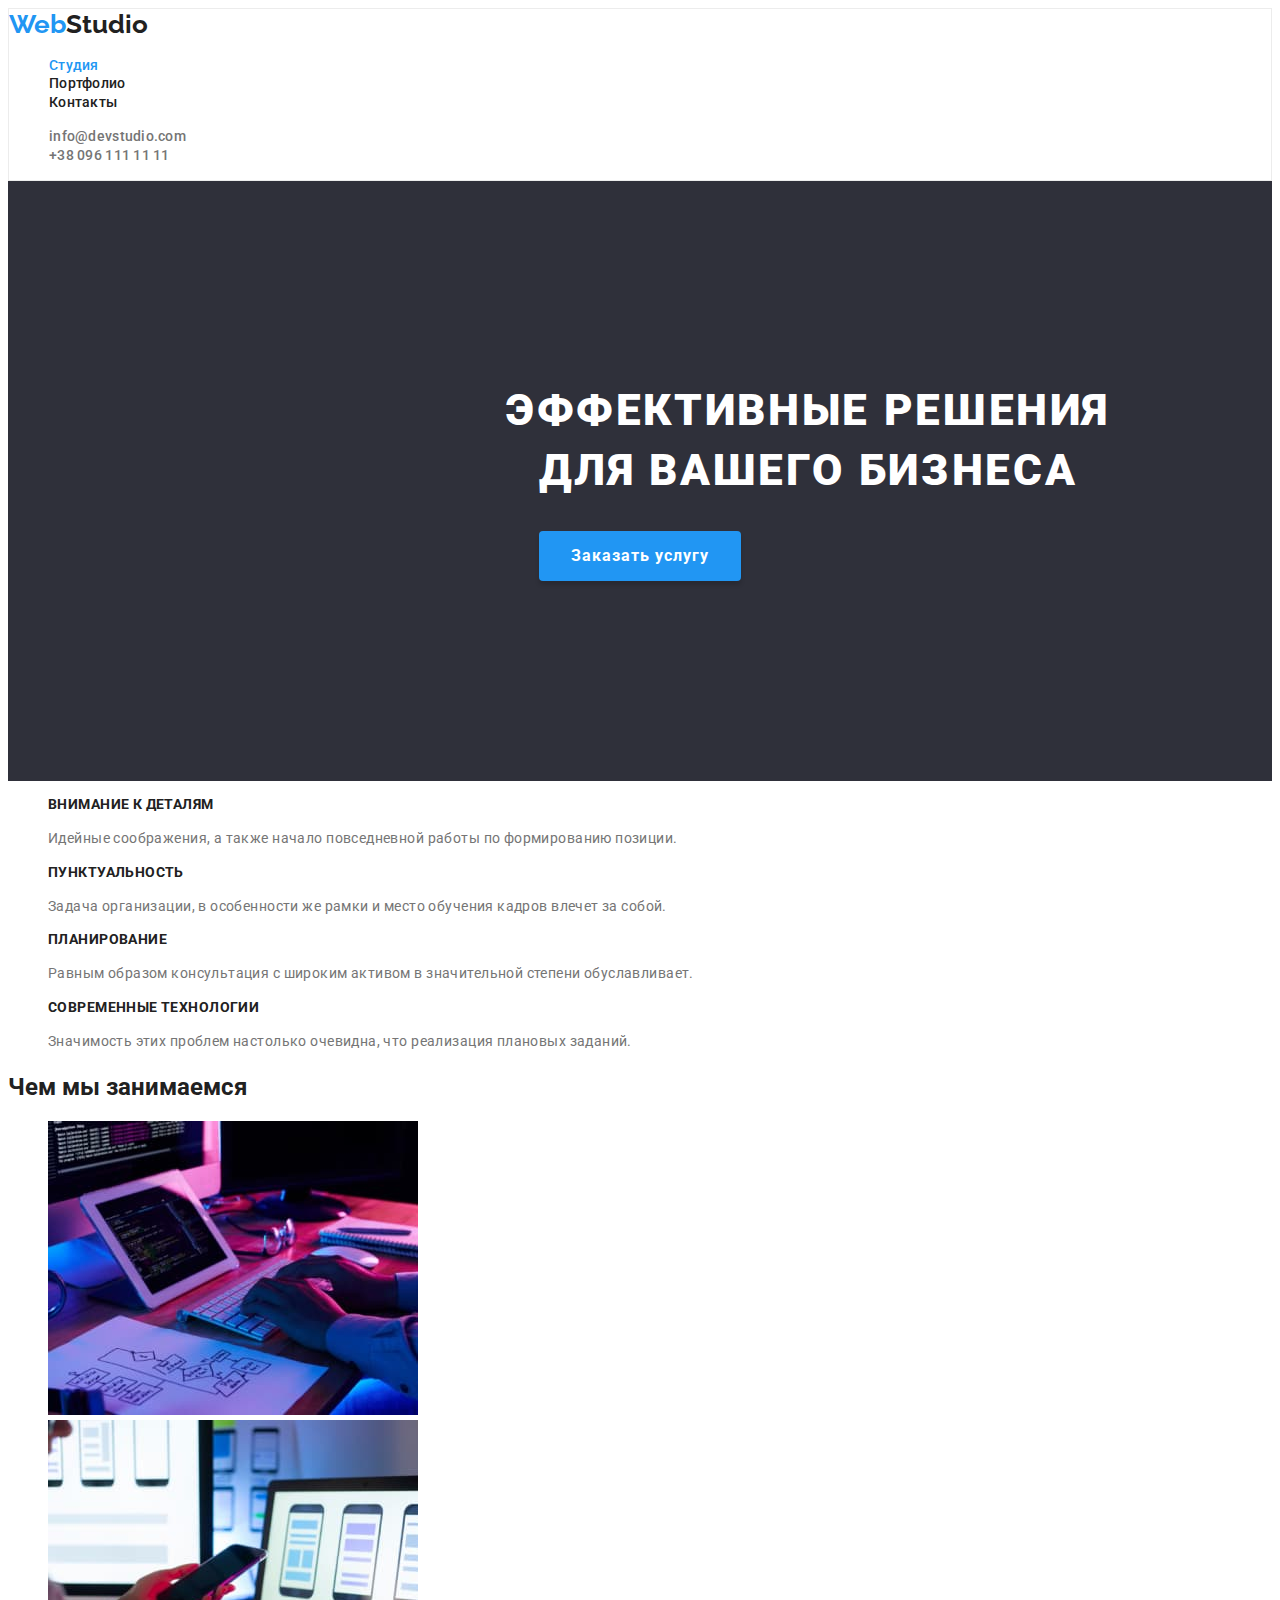
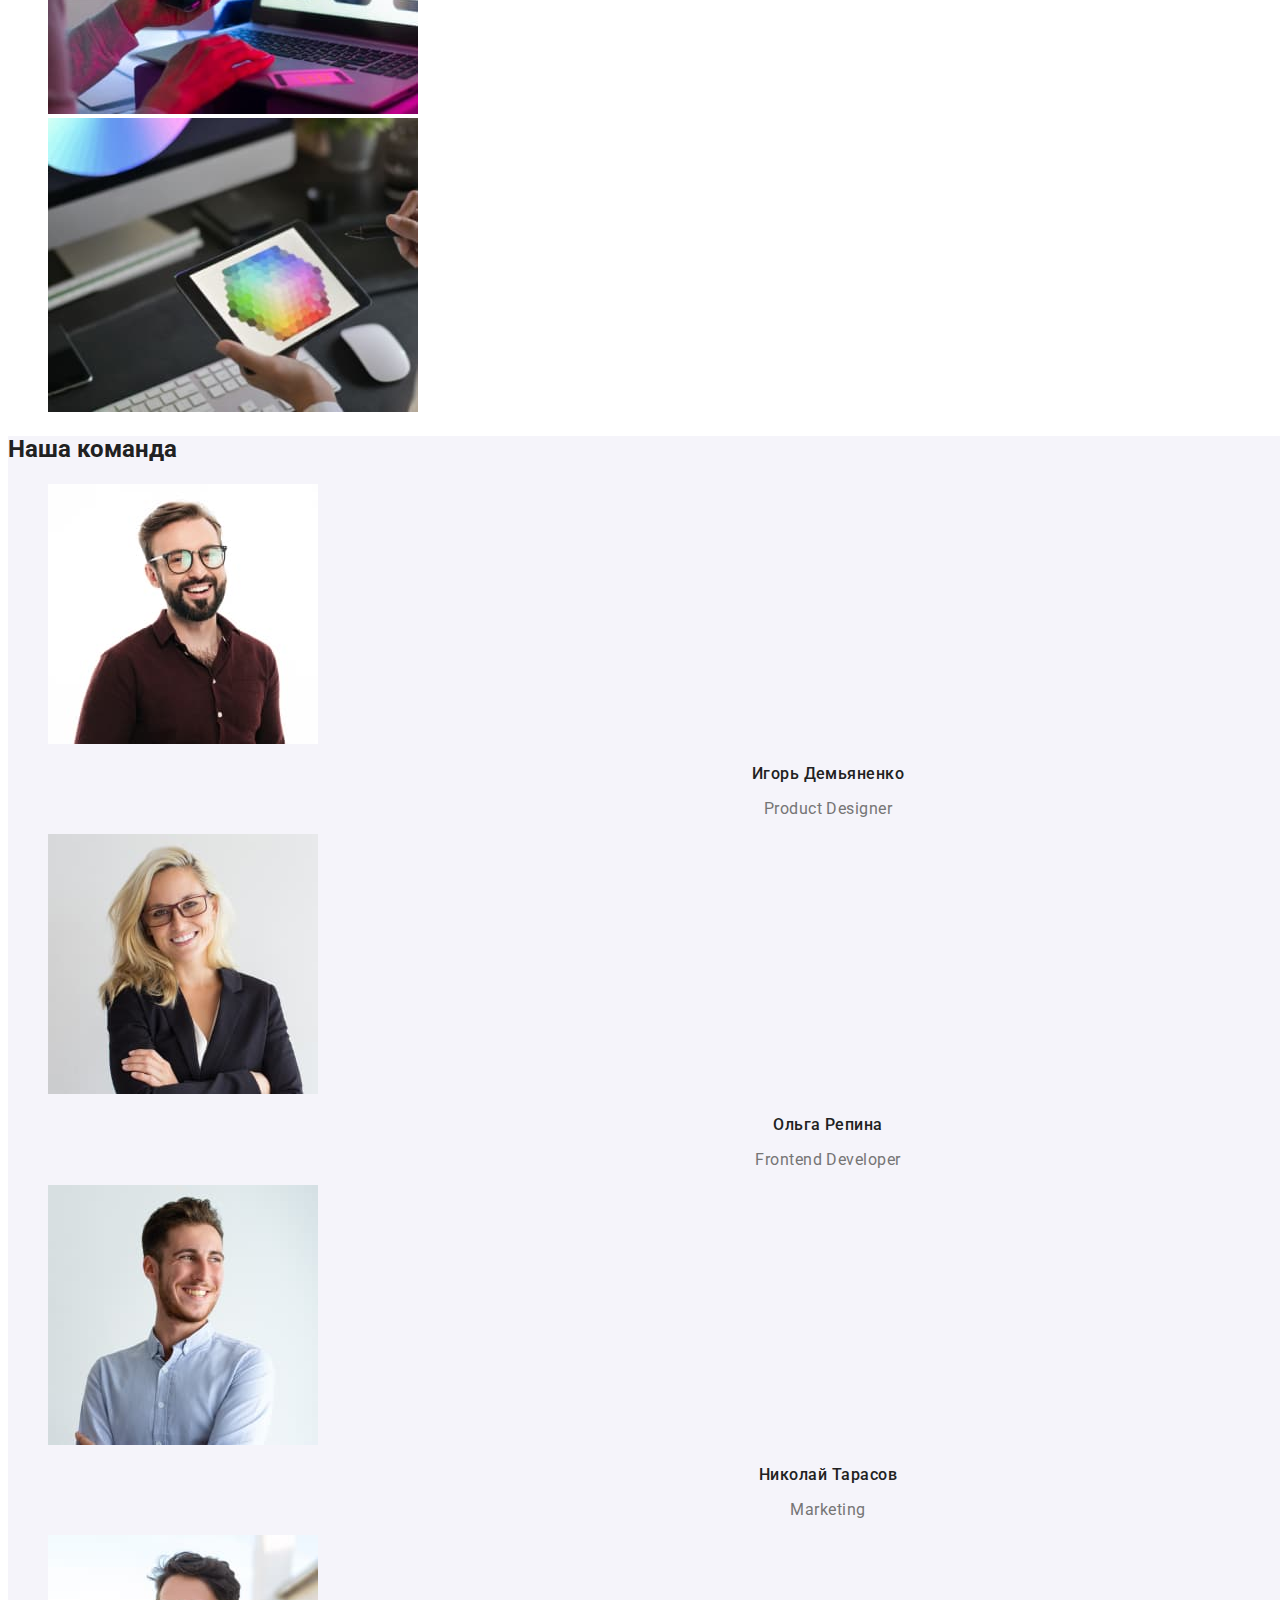
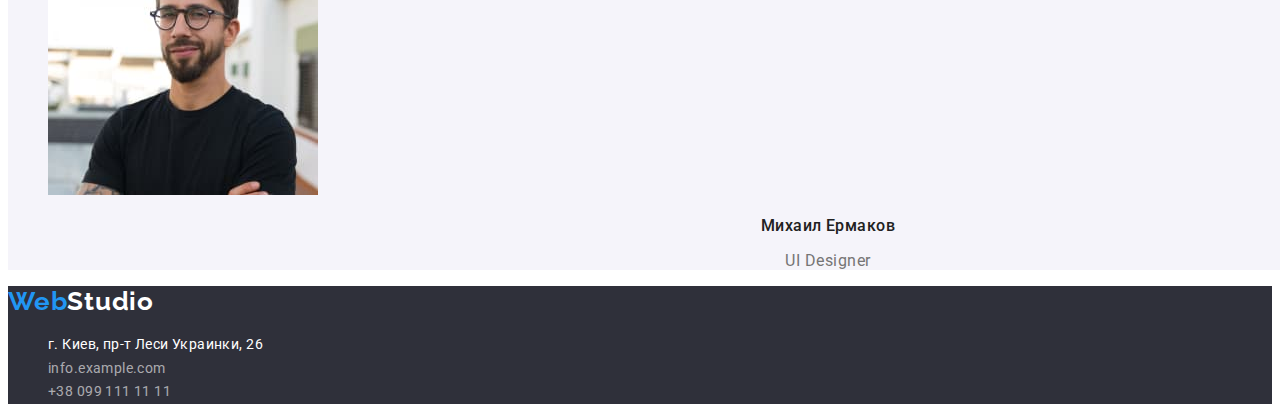
==== commit 66c5e97c: "Activities" ====
--- a/index.html
+++ b/index.html
@@ -105,7 +105,7 @@
             <li class="activities-item">
               <img
                 class="activities-img"
-                src="./images/activities/box1.jpg"
+                src="./images/Activities/box1.jpg"
                 alt="box1"
                 width="370"
                 height="294"
@@ -114,7 +114,7 @@
             <li class="activities-item">
               <img
                 class="activities-img"
-                src="./images/activities/box2.jpg"
+                src=".//images/Activities/box2.jpg"
                 alt="box2"
                 width="370"
                 height="294"
@@ -123,7 +123,7 @@
             <li class="activities-item">
               <img
                 class="activities-img"
-                src="./images/activities/box3.jpg"
+                src="./images/Activities/box3.jpg"
                 alt="box3"
                 width="370"
                 height="294"
